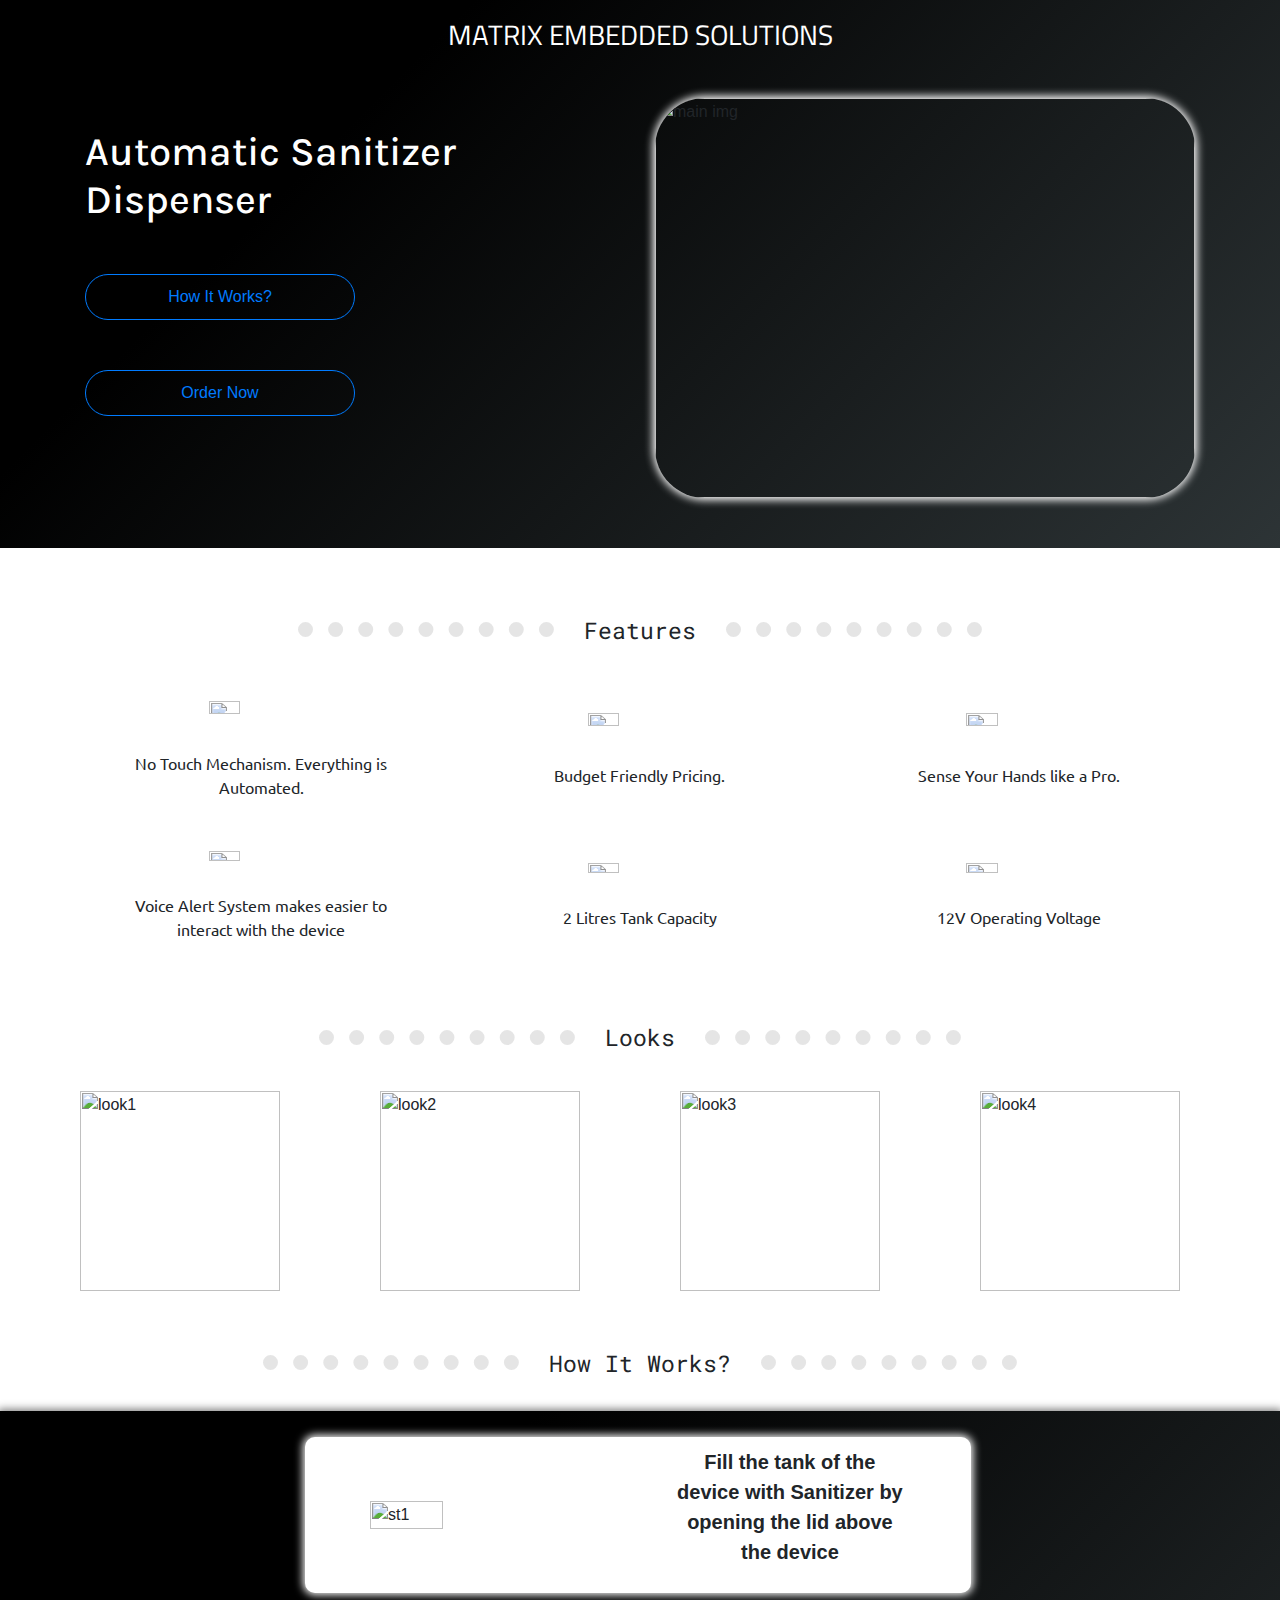
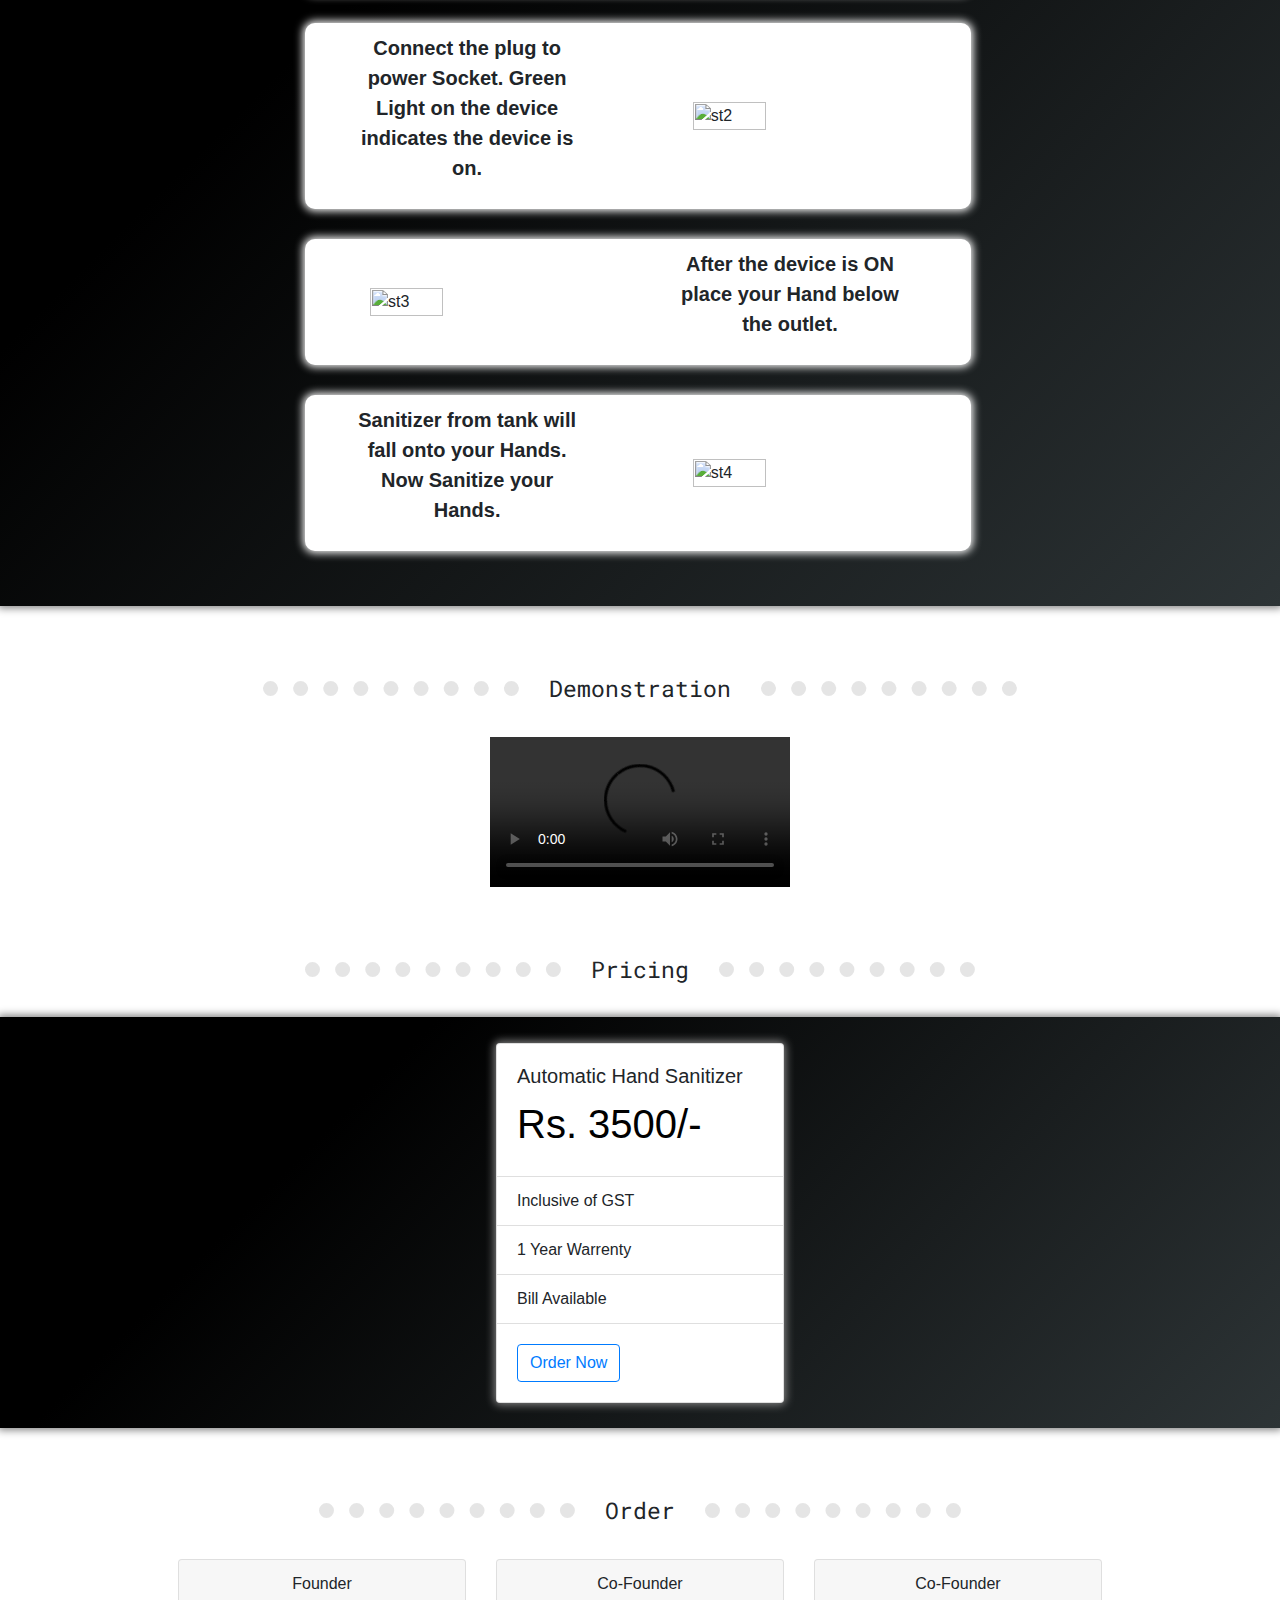
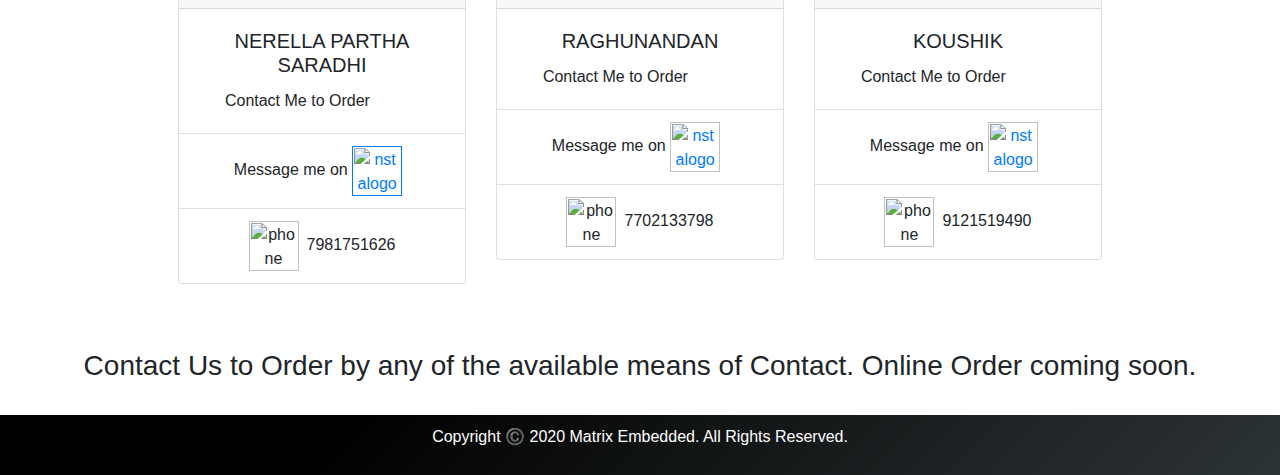
==== home.html @ f6695b00 "Add files via upload" ====
<html lang="en">
<head>
    <meta charset="UTF-8">
    <meta name="viewport" content="width=device-width, initial-scale=1.0">
    <title>Matrix Embbeded</title>
    <link rel="stylesheet" href="https://maxcdn.bootstrapcdn.com/bootstrap/4.0.0/css/bootstrap.min.css" integrity="sha384-Gn5384xqQ1aoWXA+058RXPxPg6fy4IWvTNh0E263XmFcJlSAwiGgFAW/dAiS6JXm" crossorigin="anonymous">
    <link href="https://fonts.googleapis.com/css2?family=Karla&family=Roboto+Mono:wght@500&family=Titillium+Web:wght@600&family=Ubuntu&display=swap" rel="stylesheet">
    <link rel="stylesheet" href="home.css">
</head>
<body>
    
    <section class="main">
        <nav>
            <h3>MATRIX EMBEDDED SOLUTIONS</h3>
        </nav>
         <div class="container">
             <div class="row">
                 <div class="col-lg-6">
                    <div style="margin-top :30px;">
                        <h1>Automatic Sanitizer Dispenser</h1>
                        <a href="#demo" class="ma">How It Works?</a>
                        <a href="#order" class="ma">Order Now</a>
                    </div>
                 </div>
                 <div class="col-lg-6">
                    <img class="mg" src="images/main.jpeg" alt="main img">
                 </div>
             </div>
         </div>
    </section>
    <div class="heads">
        <hr class="hr">
        <p>Features</p>
        <hr class="hr">
    </div>
    <section class="features">
        <div class="container">
            <div class="row ft">
                <div class="col-lg-4 col-md-6">
                    <img class="fe" src="images/no-touch.png" alt="no-touch">
                   <p>No Touch Mechanism. Everything is Automated.</p>
                </div>
                <div class="col-lg-4 col-md-6">
                    <img class="fe" src="images/economic.png" alt="economic">
                    <p>Budget Friendly Pricing.</p>
                </div>
                <div class="col-lg-4 col-md-6">
                    <img class="fe" src="images/brain.png" alt="sensing">
                    <p>Sense Your Hands like a Pro.</p>
                </div>
                <div class="col-lg-4 col-md-6">
                    <img class="fe" src="images/speaker.png" alt="voice">
                    <p>Voice Alert System makes easier to interact with the device</p>
                </div>
                <div class="col-lg-4 col-md-6">
                    <img class="fe" src="images/water-tank.png" alt="tank">
                    <p>2 Litres Tank Capacity</p>
                </div>
                <div class="col-lg-4 col-md-6">
                    <img class="fe" src="images/multimeter.png" alt="meter">
                    <p>12V Operating Voltage</p>
                </div>
            </div>
        </div>
    </section>

    <div class="heads">
        <hr class="hr">
        <p>Looks</p>
        <hr class="hr">
    </div>
    <section class="looks">
        <div class="row">
            <div class="col-lg-3 col-md-6">
                <img class="dev" src="images/dev1.jpg" alt="look1">
            </div>
            <div class="col-lg-3 col-md-6">
                <img class="dev" src="images/dev2.jpg" alt="look2">
            </div>
            <div class="col-lg-3 col-md-6">
                <img class="dev" src="images/dev3.jpg" alt="look3">
            </div>
            <div class="col-lg-3 col-md-6">
                <img class="dev" src="images/dev4.jpg" alt="look4">
            </div>
        </div>
    </section>

    <div class="heads">
        <hr class="hr">
        <p>How It Works?</p>
        <hr class="hr">
    </div>
    <section class="working">
        <div class="row step">
            <div class=" col-lg-6 col-md-12">
                <img class="le" src="images/step1.jpeg" alt="st1">
            </div>
            <div class=" col-lg-6 col-md-12">
        <b><p>Fill the tank of the device with Sanitizer by opening the lid above the device</p></b>
            </div>
           
        </div>
        <div class="row step">
            <div class=" col-lg-6 col-md-12">
                <b><p>Connect the plug to power Socket. Green Light on the device indicates the 
                    device is on.
                </p></b>
            </div>
            <div class=" col-lg-6 col-md-12">
                <img class="le" src="images/step2.jpeg" alt="st2">
            </div>
        </div>
        <div class="row step">
            <div class=" col-lg-6 col-md-12">
                <img class="le" src="images/step3.jpeg" alt="st3">
            </div>
            <div class=" col-lg-6 col-md-12">
               <b> <p>After the device is ON place your Hand below the outlet.</p>
               </b>
            </div>
        </div>
        <div class="row step">
            <div class=" col-lg-6 col-md-12">
                <b><p> Sanitizer from tank will fall onto your Hands. Now Sanitize your Hands.
                </p></b>
            </div>
            <div class=" col-lg-6 col-md-12">
                <img class="le" src="images/step4.jpeg" alt="st4">
            </div>
        </div>
    </section>

    <div class="heads">
        <hr class="hr">
        <p>Demonstration</p>
        <hr class="hr">
    </div>
    <section class="demo" id="demo">
        <video src="video.mp4" controls class="vid">     
        </video>
    </section>

    <div class="heads">
        <hr class="hr">
        <p>Pricing</p>
        <hr class="hr">
    </div>

    <section class="pricing">
        <div class="card" style="width: 18rem;">
            <div class="card-body">
              <h5 class="card-title">Automatic Hand Sanitizer</h5>
              <h1>Rs. 3500/-</h1>
            </div>
            <ul class="list-group list-group-flush">
              <li class="list-group-item">Inclusive of GST</li>
              <li class="list-group-item">1 Year Warrenty</li>
              <li class="list-group-item">Bill Available</li>
            </ul>
            <div class="card-body">
             <a href="#order"><button class="btn btn-outline-primary">Order Now</button></a>
            </div>
          </div>
    </section>

    <div class="heads">
        <hr class="hr">
        <p>Order</p>
        <hr class="hr">
    </div>
    
    <section class="order" id="order">
        <div class="row">
            <div class="col-lg-4 col-md-12">
                <div class="card text-center" style="width: 18rem;">
                    <div class="card-header">
                        Founder
                      </div>
                    <div class="card-body">
                      <h5 class="card-title">NERELLA PARTHA SARADHI</h5>
                      <p class="card-text">Contact Me to Order</p>
                    </div>
                    <ul class="list-group list-group-flush">
            <li class="list-group-item">Message me on <a href=""><img class="oo" src="images/insta.png" alt="nstalogo"></a></li>
            <li class="list-group-item"><img src="images/24-hours-support.png" alt="phone" class="oo">7981751626</li>
                    </ul>
                  </div>
            </div>
            <div class="col-lg-4 col-md-12">
                <div class="card text-center" style="width: 18rem;">
                    <div class="card-header">
                        Co-Founder
                      </div>
                    <div class="card-body">
                      <h5 class="card-title">RAGHUNANDAN</h5>
                      <p class="card-text">Contact Me to Order</p>
                    </div>
                    <ul class="list-group list-group-flush">
            <li class="list-group-item">Message me on <a href="https://www.instagram.com/raghu_nandan_gajavelly/"><img class="oo" src="images/insta.png" alt="nstalogo"></a></li>
            <li class="list-group-item"><img src="images/24-hours-support.png" alt="phone" class="oo">7702133798</li>
                    </ul>
                  </div>
                </div>
          <div class="col-lg-4 col-md-12">
            <div class="card text-center" style="width: 18rem;">
                <div class="card-header">
                    Co-Founder
                  </div>
                <div class="card-body">
                  <h5 class="card-title">KOUSHIK</h5>
                  <p class="card-text">Contact Me to Order</p>
                </div>
                <ul class="list-group list-group-flush">
        <li class="list-group-item">Message me on <a href="https://www.instagram.com/koushii_1219/"><img class="oo" src="images/insta.png" alt="nstalogo"></a></li>
        <li class="list-group-item"><img src="images/24-hours-support.png" alt="phone" class="oo">9121519490</li>
                </ul>
              </div>
            </div>
        </div>
    </section>
    <h3 style="text-align: center;">Contact Us to Order by any of the available means of Contact. Online Order coming soon.</h3>
<br>
<footer>
    	<p>Copyright ©️ 2020 Matrix Embedded. All Rights Reserved.</p>
</footer>
</body>
</html>
---- home.css ----
.main,.working,.pricing{
    background-color: #2d3436;
    background-image: linear-gradient(315deg, #2d3436 0%, #000000 74%);
    margin-bottom: 65px;
}
nav{
    color: white;
    padding: 18px 0 18px 0;
    margin-bottom: 20px;
}
nav h3{
    font-family: 'Titillium Web', sans-serif;
    text-align: center;
}
.main h1{
    font-family: 'Karla', sans-serif;
    color: white;
}
.mg{
    width: 100%;
    height: 400px;
    margin-bottom: 50px;
    border-radius: 50px;
    box-shadow: 0 0 8px 2px white;
}
.ma{
    display: block;
    width: 50%;
    text-align: center;
    text-decoration: none;
    border: 1px solid;
    border-radius: 25px;
    padding: 10px;
    margin: 50px 0 50px 0;
    transition: 0.5s;
}
.ma:hover{
    text-decoration: none;
    background-color: white;
    color: black;
    border: 1px transparent;
}
.hr{
    width: 20%;
    margin-top: 0px;
    margin-bottom: 1rem;
    margin-left: 30px;
    margin-right: 30px;
    border: 0;
    border-top: 15px solid rgba(0,0,0,.1);
    border-style: dotted;
}
.heads{
    display: flex;
    align-items: center;
    justify-content: center;
    margin-bottom: 15px;
}
.heads p{
    font-family: 'Roboto Mono', monospace;
    font-size: 23px;
}
.features{
    padding-left: 72px;
    padding-right: 72px;
}
.features p{
    font-family: 'Ubuntu', sans-serif;
}
.fe{
    width: 30%;
    margin: 0 0 8px 0;
}
.row p{
    width: 80%;
    text-align: center;
}
.ft div{
    margin: 0 0 8px 0;
    display: flex;
    flex-direction: column;
    align-items: center;
    justify-content: center;
    padding-top: 10px;
}
.features{
    margin-bottom: 50px;
}
.looks{
    padding: 5px 30px 5px 80px;
    margin-bottom: 50px;
}
.dev{
    height: 200px;
    width: 200px;
    transition: 0.5s;
}
.dev:hover{
    transform: scale(2,2);
}
.working{
    padding: 2% 10% 2% 25%;
    box-shadow: 0 0 8px 2px grey;
}
.working p{
    font-size: 20px;
}
.le{
    width: 50%;
    margin-left: 40px;
}
.step{
    width: 80%;
    background-color: white;
    box-shadow: 0 0 8px 2px white;
    margin-bottom: 30px;
    padding: 10px;
    justify-content: center;
    align-items: center;
    border-radius: 10px;
}
.step p{
    margin-left: 20px;
}
.demo,.pricing,.order{
    display: flex;
    align-items: center;
    justify-content: center;
    margin-bottom: 65px;
}
.pricing{
    padding: 2% 0 2% 0;
    box-shadow: 0 0 8px 2px grey;
}
.pricing h1{
    color: black;
}
.pricing .card{
    box-shadow: 0 0 8px 2px grey;
}
.oo{
    width: 50px;
    height: 50px;
    margin-right: 8px;
}

footer{
    background-color: #2d3436;
    background-image: linear-gradient(315deg, #2d3436 0%, #000000 74%);
    color: white;
    text-align: center;
    padding: 10px 0 10px 0;
}


@media screen and (max-width: 600px){
.order .row  { 
    display: flex;
    flex-direction: column;
    align-items: center;
    justify-content: center;
}
.vid{
    width: 100%;
}
.looks{
    padding: 5px 30px 5px 130px;
}
.card, .looks .row div{
    margin-bottom: 10px;
}
}
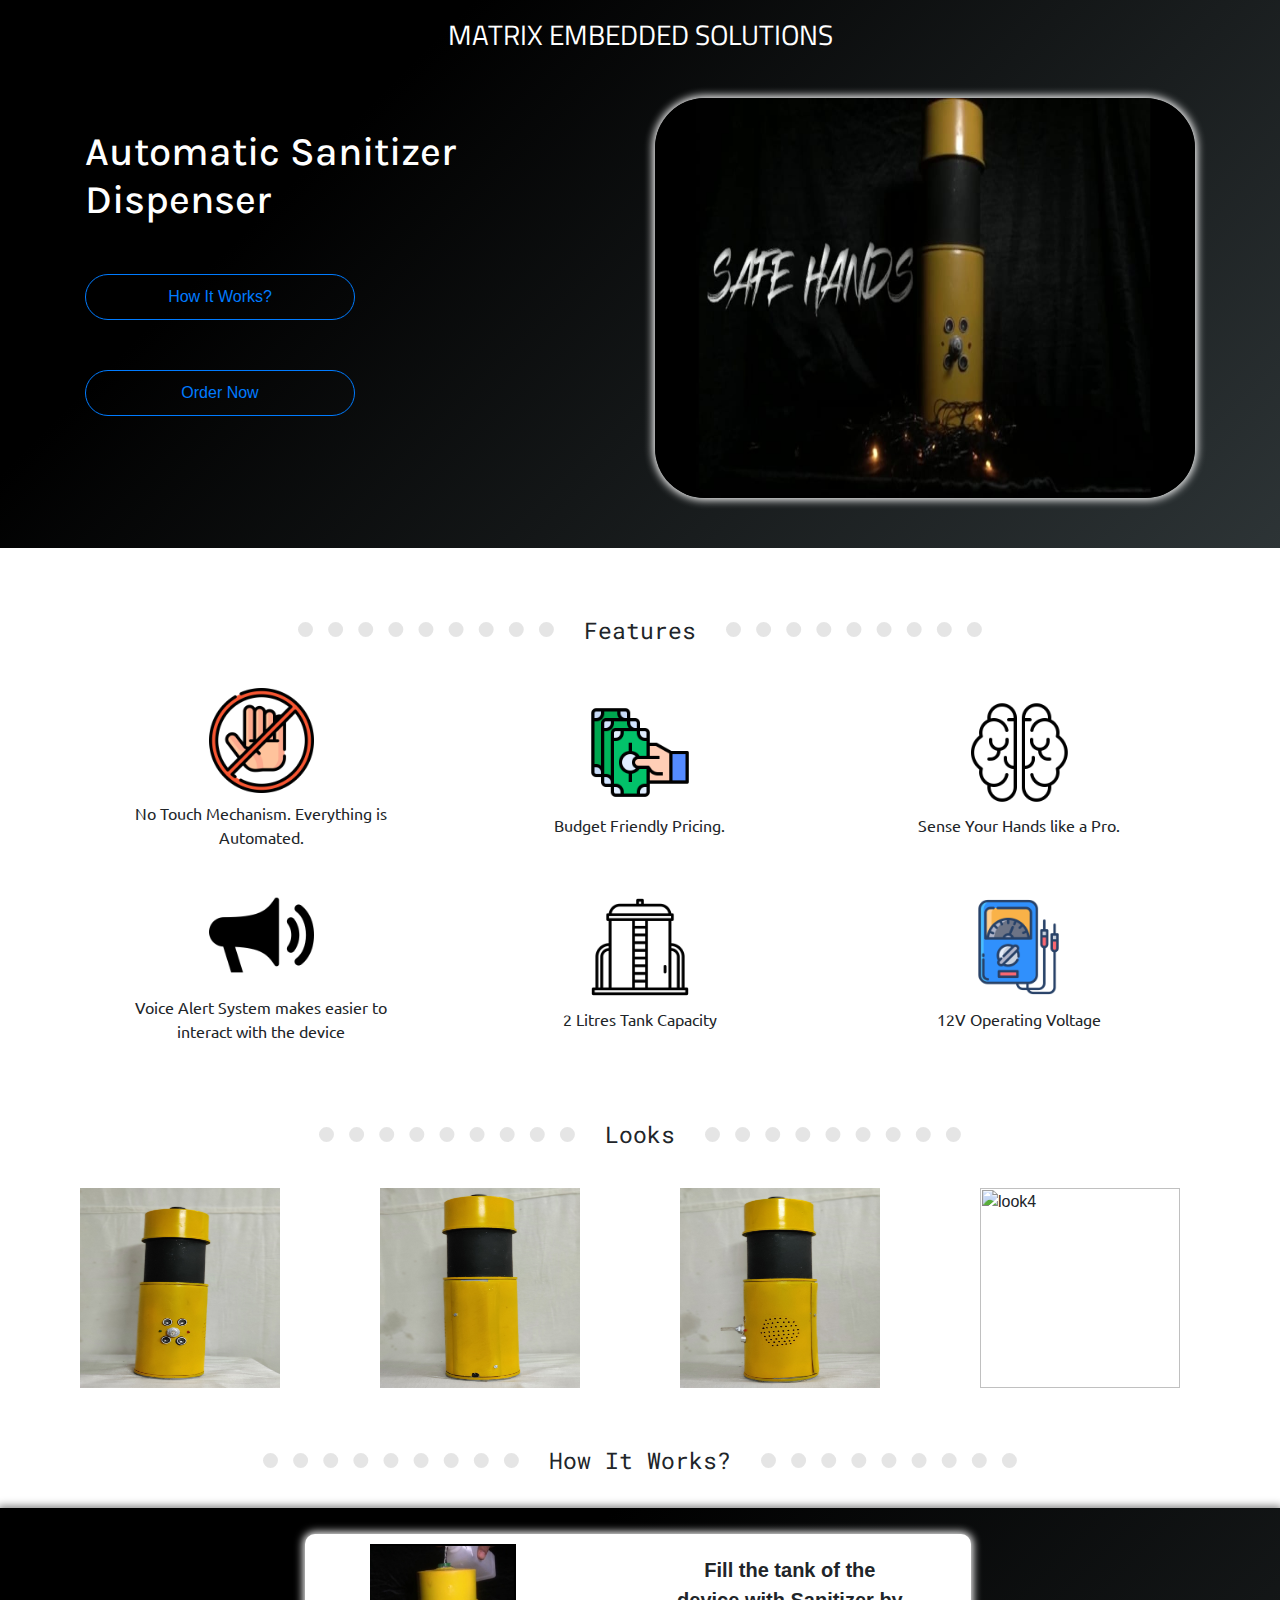
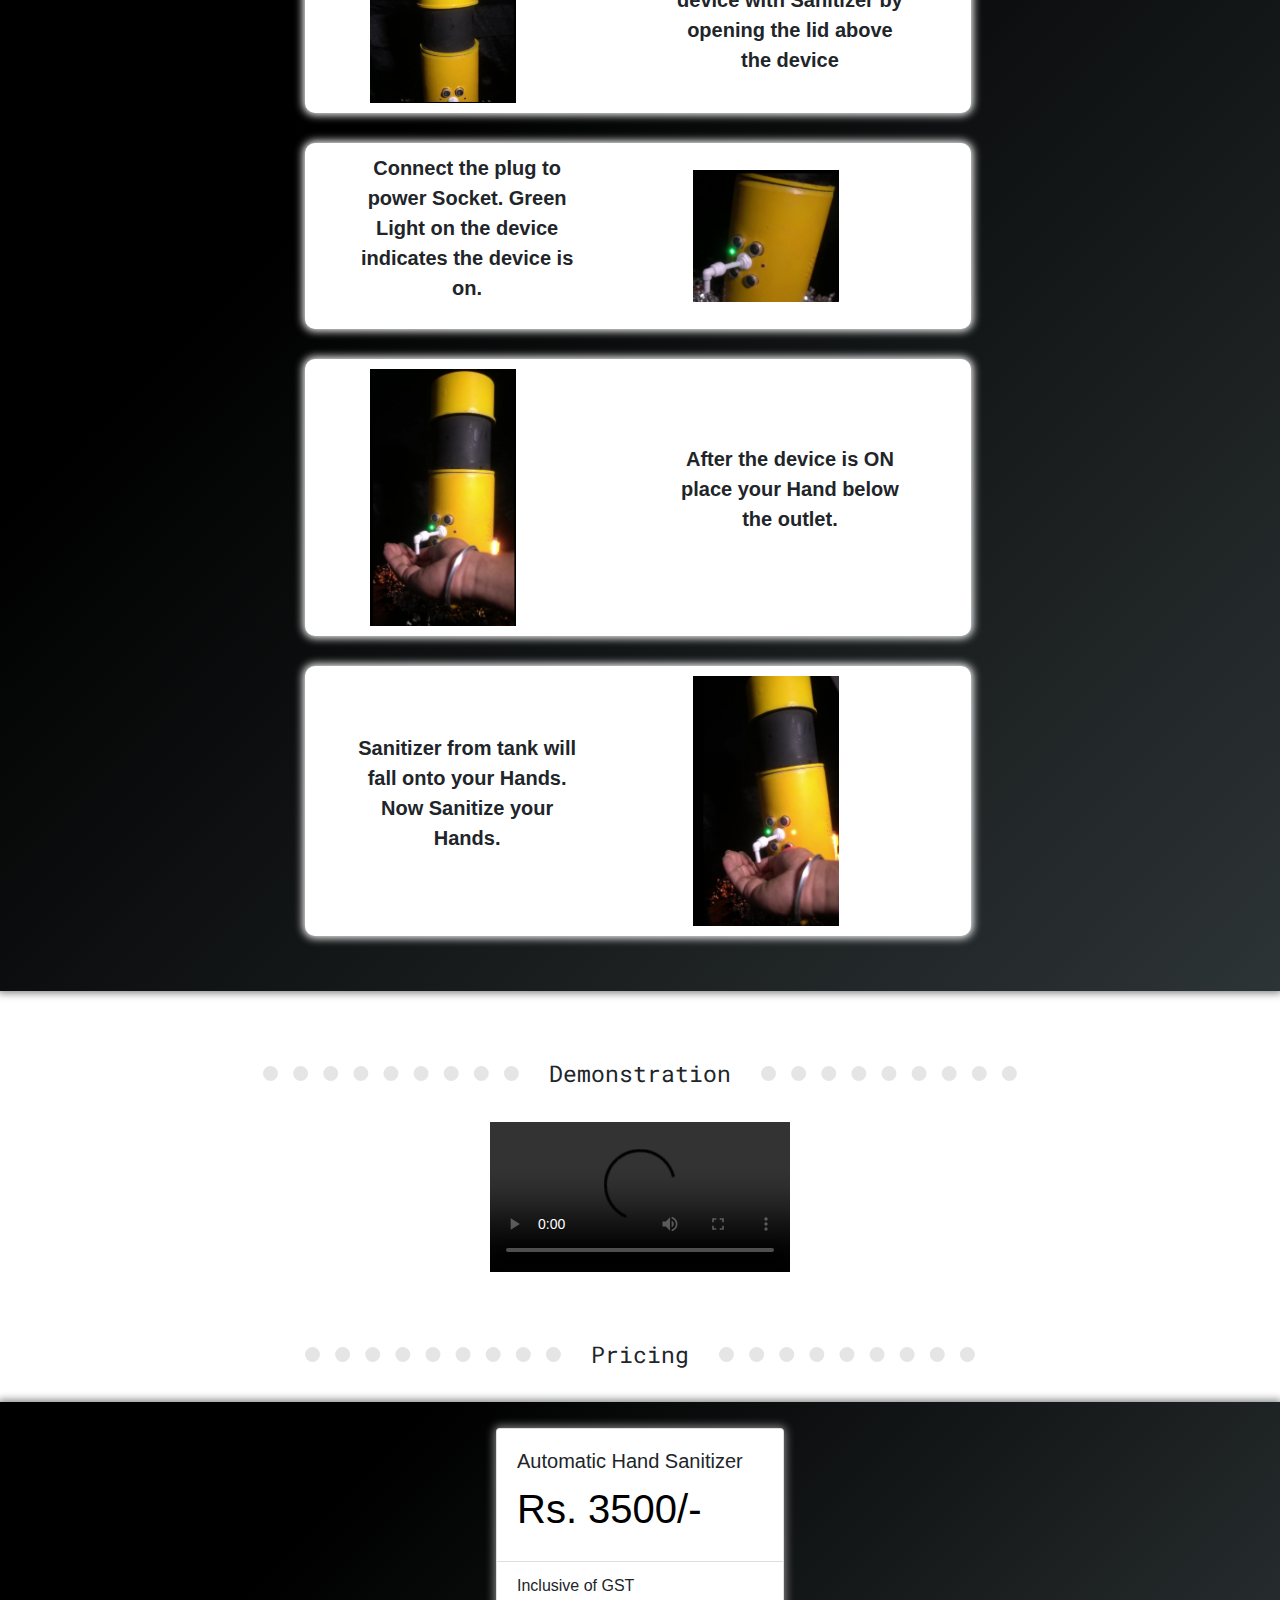
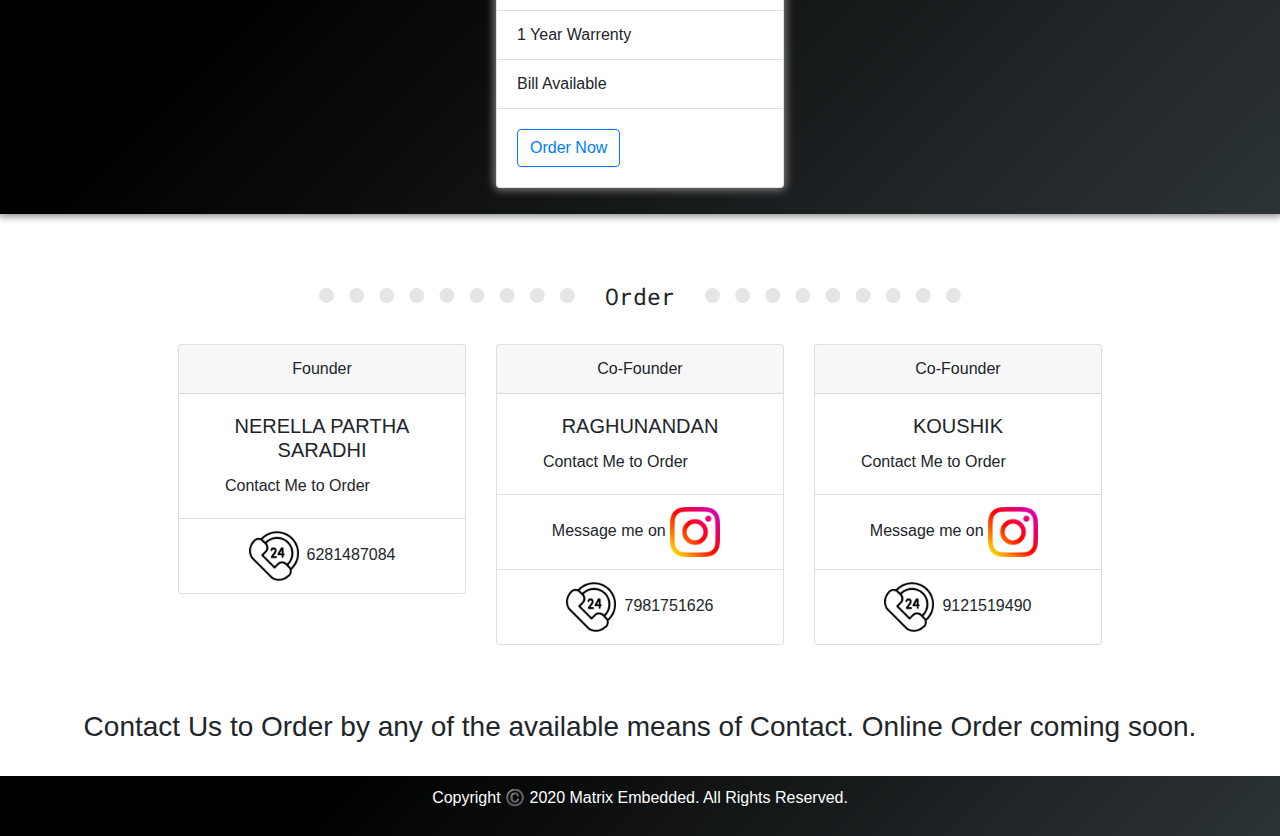
==== commit c97f4780: "Update home.html" ====
--- a/home.html
+++ b/home.html
@@ -182,8 +182,8 @@
                       <p class="card-text">Contact Me to Order</p>
                     </div>
                     <ul class="list-group list-group-flush">
-            <li class="list-group-item">Message me on <a href=""><img class="oo" src="images/insta.png" alt="nstalogo"></a></li>
-            <li class="list-group-item"><img src="images/24-hours-support.png" alt="phone" class="oo">7981751626</li>
+            
+            <li class="list-group-item"><img src="images/24-hours-support.png" alt="phone" class="oo">6281487084</li>
                     </ul>
                   </div>
             </div>
@@ -198,7 +198,7 @@
                     </div>
                     <ul class="list-group list-group-flush">
             <li class="list-group-item">Message me on <a href="https://www.instagram.com/raghu_nandan_gajavelly/"><img class="oo" src="images/insta.png" alt="nstalogo"></a></li>
-            <li class="list-group-item"><img src="images/24-hours-support.png" alt="phone" class="oo">7702133798</li>
+            <li class="list-group-item"><img src="images/24-hours-support.png" alt="phone" class="oo">7981751626</li>
                     </ul>
                   </div>
                 </div>
@@ -225,4 +225,4 @@
     	<p>Copyright ©️ 2020 Matrix Embedded. All Rights Reserved.</p>
 </footer>
 </body>
-</html>+</html>
